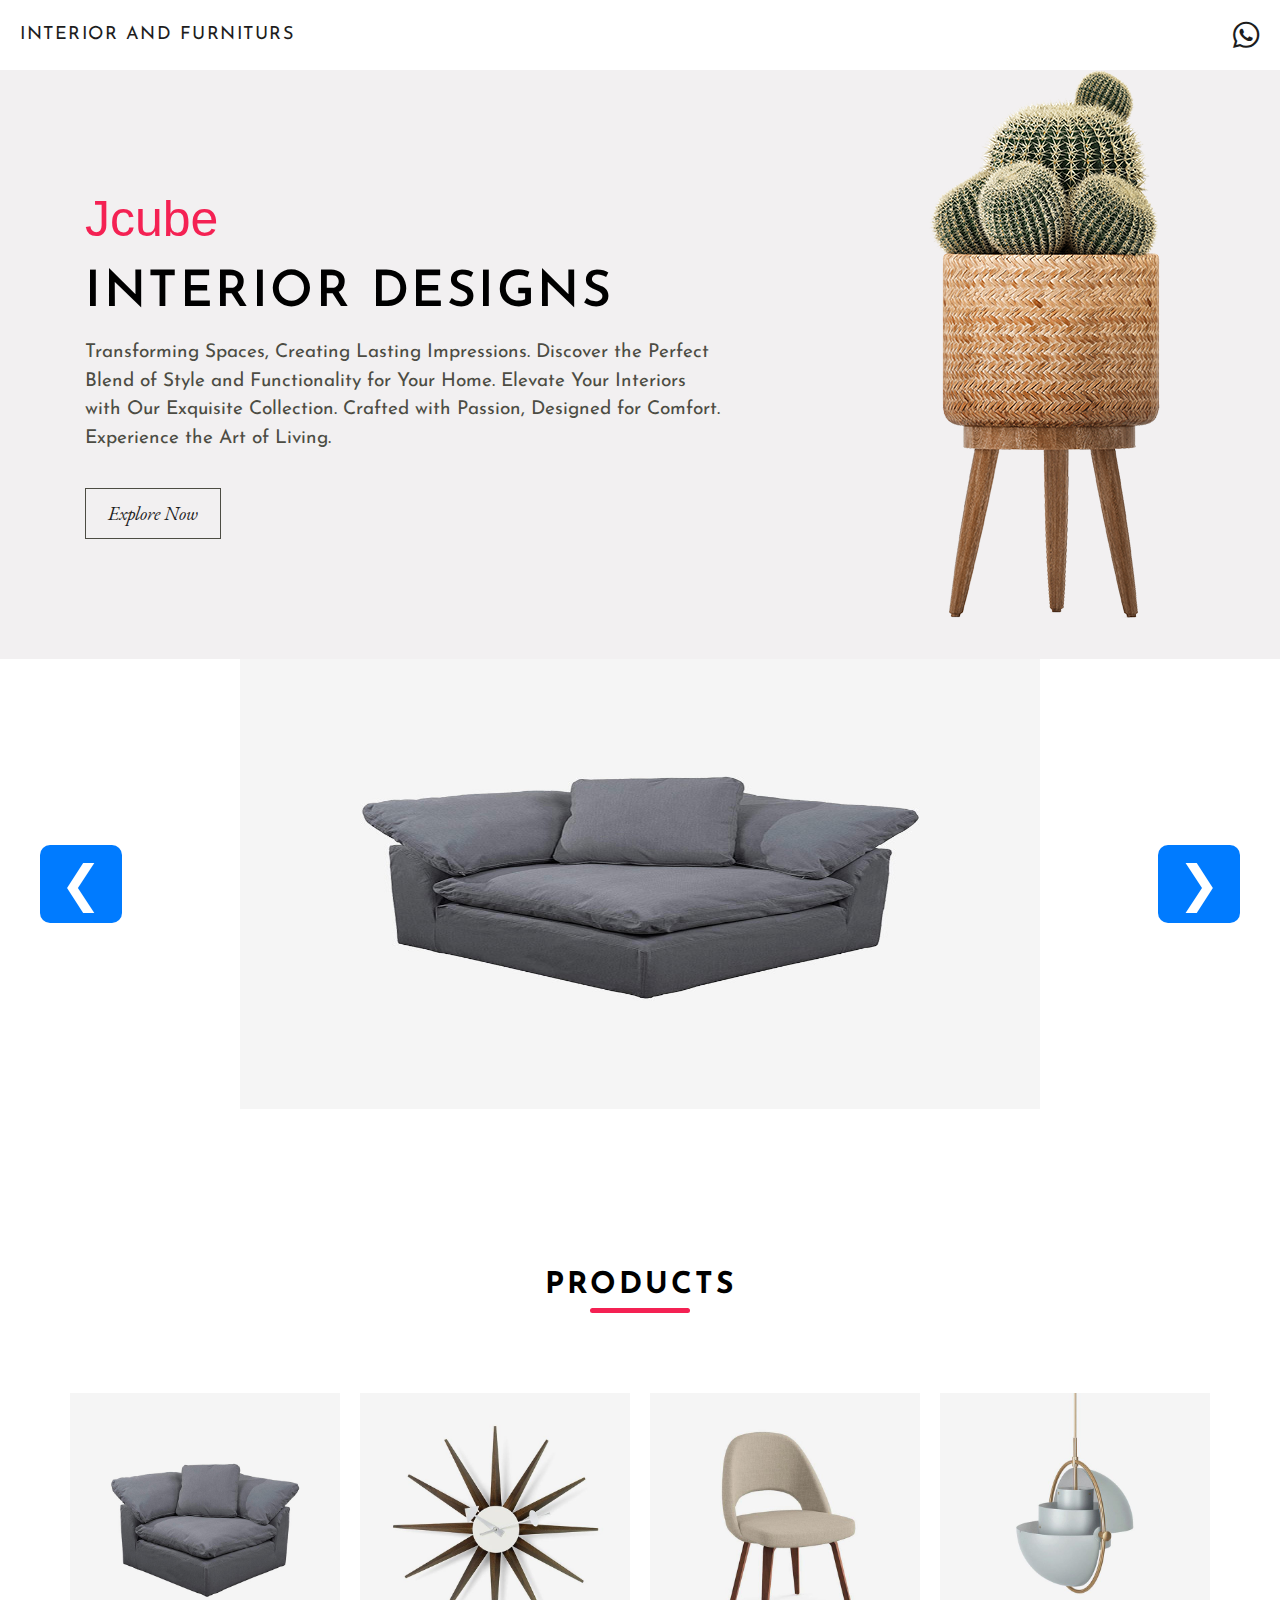
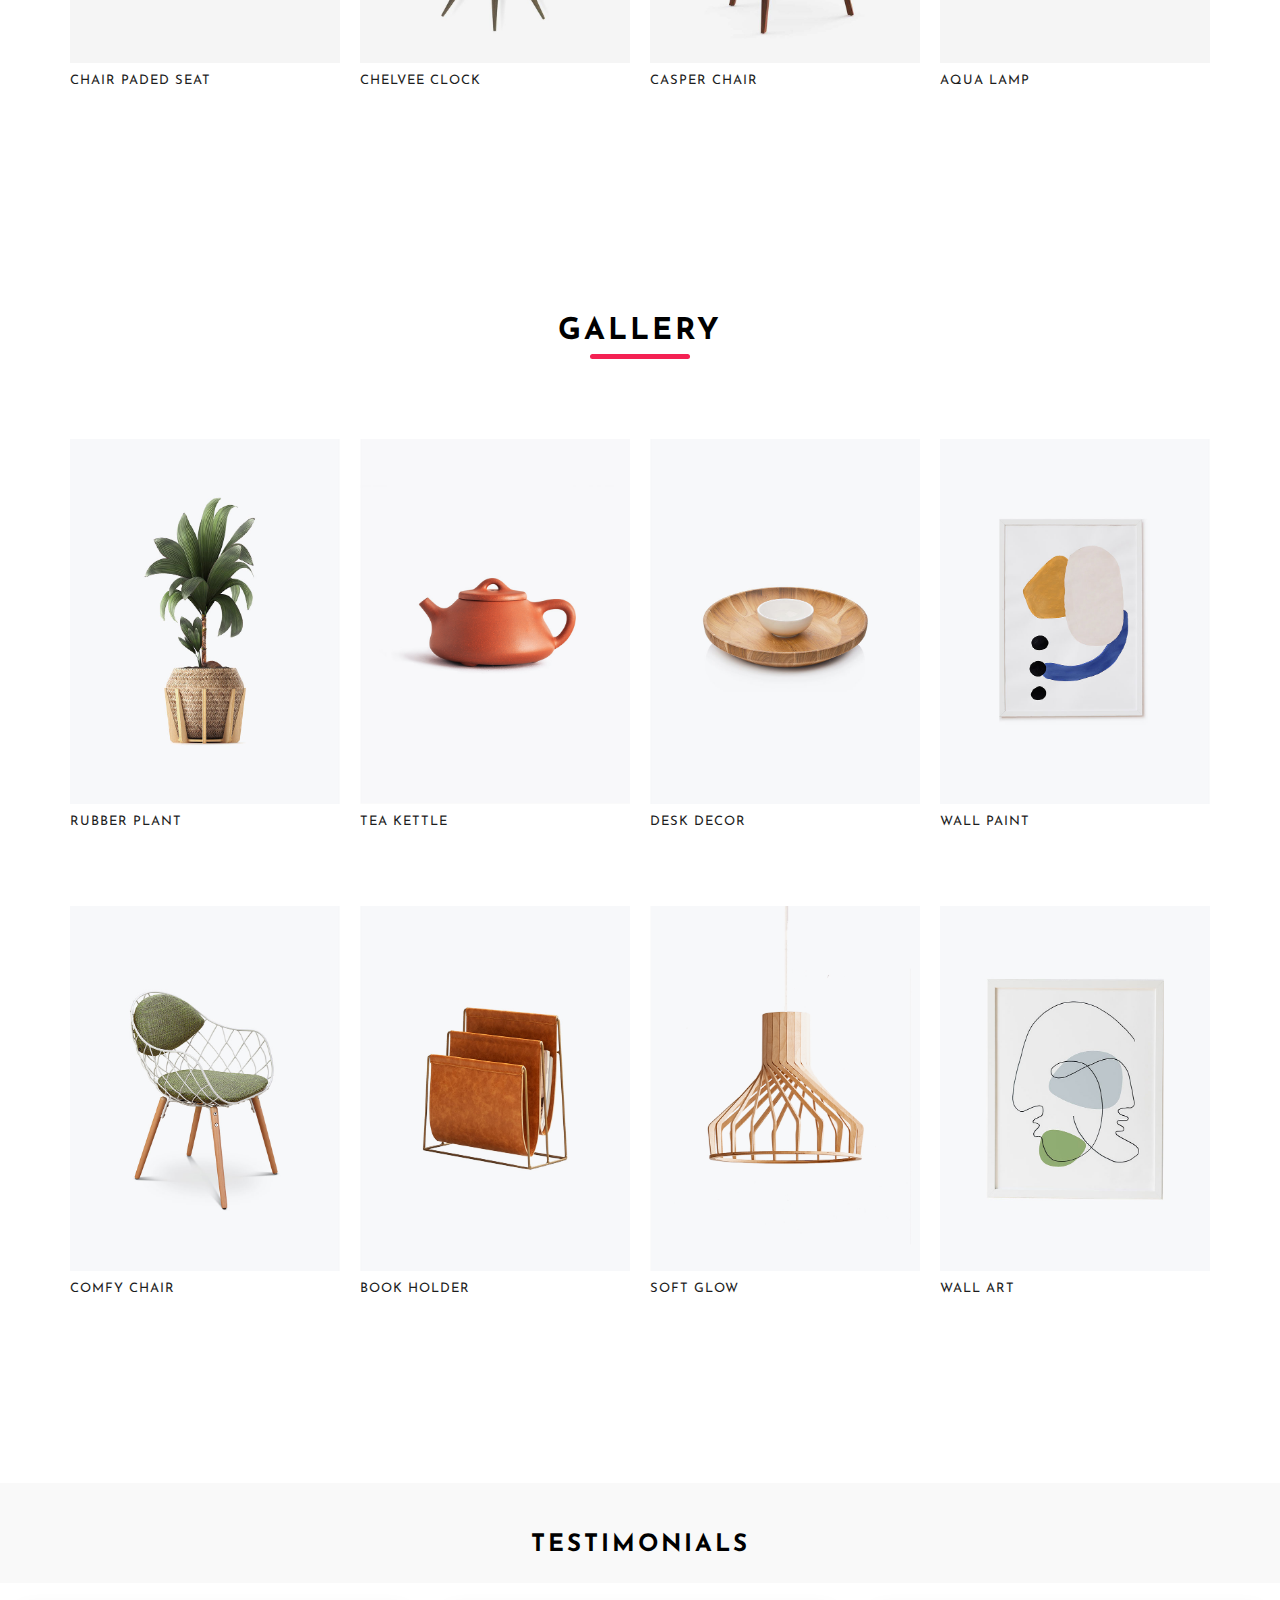
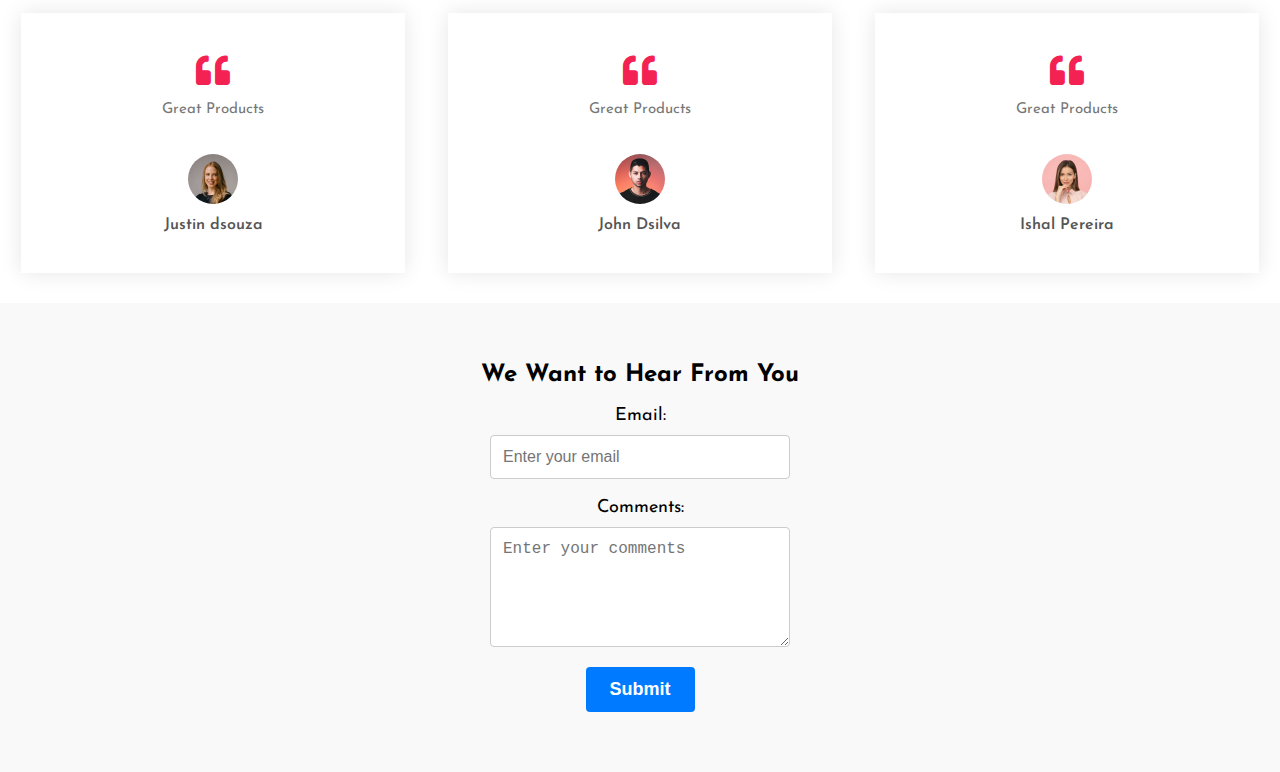
==== index.html @ 673b2a17 "Initial commit" ====
<!DOCTYPE html>
<html lang="en">

<head>
    <meta charset="UTF-8">
    <meta name="viewport" content="width=device-width, initial-scale=1.0">
    <title>Furnish - Furniture & Interior Decoration</title>
    <link href="https://fonts.googleapis.com/css2?family=Josefin+Sans:wght@500;600&display=swap" rel="stylesheet">
    <link rel="stylesheet" href="https://cdnjs.cloudflare.com/ajax/libs/font-awesome/5.14.0/css/all.min.css">
    <script src="index.js" defer></script>
    <link rel="stylesheet" href="index.css">
    <script src="https://unpkg.com/swiper/swiper-bundle.min.js"></script>
<link rel="stylesheet" href="https://unpkg.com/swiper/swiper-bundle.min.css" />

</head>

<body>
    <div class="container">
        <div class="navbar">
          <a class="logo" href="index.html">Interior and Furniturs</a>
          <ul class="nav-list">
            <li><a href="https://wa.me/1234567890" target="_blank"><i class="fab fa-whatsapp"></i></a></li>
          </ul>
        </div>
      </div>
      

        <div class="hero">
            <div class="row">
                <div class="hero-info">
                    <h5 class="timeless">Jcube</p>
                        <h1>Interior Designs</h1>
                        <p>Transforming Spaces, Creating Lasting Impressions. Discover the Perfect Blend of Style and Functionality for Your Home. Elevate Your Interiors with Our Exquisite Collection. Crafted with Passion, Designed for Comfort. Experience the Art of Living.</p>
                        <a href="" class="btn">Explore Now</a>
                </div>
                <div class="hero-image">
                    <img src="images/hero-image.png">
                </div>
            </div>
        </div>


    <!-- Vedio -->

   
        <div class="slideshow-container">
            <button class="prev-button" onclick="plusDivs(-1)">&#10094;</button>
            <button class="next-button" onclick="plusDivs(1)">&#10095;</button>
            <img class="mySlides" src="images/featured-1.jpg">
            <img  class="mySlides" src="images/featured-2.jpg">
            <img class="mySlides" src="images/featured-3.jpg">
            <img class="mySlides" src="images/featured-4.jpg">
            <!-- <video class="mySlides" src="video/video-1.mp4" controls></video>
            <video class="mySlides" src="video/video-2.mp4" controls></video>
            <video class="mySlides" src="video/video-3.mp4" controls></video>
            <video class="mySlides" src="video/video-4.mp4" controls></video> -->
          </div>     
      

    <!-- FEATURED PRODUCTS -->

        <h2 class="title">Products</h2>
        <div class="medium-container">
            <div class="row">
                <div class="col-4">
                    <img src="images/featured-1.jpg">
                    <h4>Chair Paded Seat</h4>
                </div>
                <div class="col-4">
                    <img src="images/featured-2.jpg">
                    <h4>Chelvee Clock</h4>
                </div>
                <div class="col-4">
                    <img src="images/featured-3.jpg">
                    <h4>Casper Chair</h4>
                </div>
                <div class="col-4">
                    <img src="images/featured-4.jpg">
                    <h4>Aqua Lamp</h4>
                </div>
            </div>
        </div>
   

    <!-- LASTEST PRODUCTS -->
        <h2 class="title">Gallery</h2>
        <div class="medium-container">
            <div class="row">
                <div class="col-4">
                        <img src="images/shop-1.jpg">
                        <h4>Rubber Plant</h4>
                    </a>
                </div>
                <div class="col-4">
                        <img src="images/shop-2.jpg">
                        <h4>Tea Kettle</h4>
                    </a>
                </div>
                <div class="col-4">
                        <img src="images/shop-3.jpg">
                        <h4>Desk Decor</h4>
                    </a>
                </div>
                <div class="col-4">
                        <img src="images/shop-4.jpg">
                        <h4>Wall Paint</h4>
                    </a>
                </div>
            </div>
            <div class="row">
                <div class="col-4">
                   
                        <img src="images/shop-5.jpg">
                        <h4>Comfy Chair</h4>
                    </a>
                </div>
                <div class="col-4">
               
                        <img src="images/shop-6.jpg">
                        <h4>Book Holder</h4>
                    </a>
                </div>
                <div class="col-4">
                        <img src="images/shop-7.jpg">
                        <h4>Soft Glow</h4>
                    </a>
                </div>
                <div class="col-4">
                        <img src="images/shop-8.jpg">
                        <h4>Wall Art</h4>
                        
            </div>
        </div>
        </div>


    <!-- OFFER SECTION -->


    <!-- TESTIMONIAL -->

    <section class="testimonials">
         <h2>Testimonials</h2>
        <div class="testimonials-content">
            <div class="row">
                <div class="col-3">
                    <i class="fas fa-quote-left"></i>
                    <p>Great Products</p>
                
                    <img src="images/user-1.png">
                    <h3>Justin dsouza</h3>
                </div>
                <div class="col-3">
                    <i class="fas fa-quote-left"></i>
                    <p>Great Products</p>
                    <img src="images/user-2.png">
                    <h3>John Dsilva</h3>
                </div>
                <div class="col-3">
                    <i class="fas fa-quote-left"></i>
                    <p>Great Products</p>
                    <img src="images/user-3.png">
                    <h3>Ishal Pereira</h3>
                </div>
            </div>
        </div>
    </section>
  

    <!-- FOOTER SECTION -->
    <footer>
        <footer>
            <div class="contact-section">
              <h3>We Want to Hear From You</h3>
              <form class="contact-form" action="/contact" method="post">
                <label for="email">Email:</label>
                <input type="email" id="email" name="email" placeholder="Enter your email" pattern="[a-zA-Z0-9._%+-]+@[a-zA-Z0-9.-]+\.[a-zA-Z]{2,}$" required>
                <label for="comments">Comments:</label>
                <textarea id="comments" name="comments" placeholder="Enter your comments"></textarea>
                <button type="submit">Submit</button>
              </form>
            </div>
          </footer>
          
    </footer>
</body>

</html>
---- index.css ----
* {
    margin: 0;
    padding: 0;
    box-sizing: border-box;
}

@font-face {
    font-family: "TheGwatmey";
    src: url('textfonts/TheGwathmey.woff') format('woff');
}

@font-face {
    font-family: "EBGaramondItalic";
    src: url('textfonts/EBGaramond-Italic.woff') format('woff');
}

html {
    font-size: 10px;
    font-family: "Josefin Sans", sans-serif;
}

:root {
    --primary-color: #1d1d1d;        
}

.container,
.small-container,
.medium-container {
    width: 100%;
    max-width: 130rem;
    margin: auto;
    padding: 0 2rem;
}

.small-container {
    max-width: 100rem;
}

.medium-container {
    max-width: 120rem;
}

ul {
    list-style: none;
}

a {
    text-decoration: none;
    color: var(--primary-color);
}

/* HEADER */

.navbar .logo {
    font-size: 1.8rem;
}

.navbar {
    display: flex;
    align-items: center;
    justify-content: space-between;
    padding: 2rem 0;
    height: 7rem;
}

.nav-list {
    display: flex;
}

.nav-list li:not(:last-child) {
    margin-right: 5rem; 
}

.navbar a {
    font-size: 1.2rem;
    text-transform: uppercase;
    letter-spacing: 1.5px;
}

.navbar a {
    transition: opacity .3s;
}

.navbar a:hover {
    opacity: .6;
}

.navbar div svg:not(:last-child) {
    margin-right: 1.5rem;
}

.menu-toggle {
    font-size: 2.2rem;
    color: #ddd;
    cursor: pointer;
    display: none;
    z-index: 1000;
}

.timeless {
    font-size: 5rem;
    color: #f42153;
    font-family: Arial, Helvetica, sans-serif;
    font-weight: normal;
}

.row {
    display: flex;
    justify-content: space-around;
    align-items: center;
    flex-wrap: wrap;
}

.hero {
    background-color: #f2f0f1;
}

.col-2 {
    flex-basis: 50%;
    min-width: 30rem;
}

.hero-info {
    flex-basis: 50%;
    align-self: flex-start;
    padding: 12rem 0;
    min-width: 30rem;
}

.hero-image {
    min-width: 30rem;
}

.col-2 img,
.hero-image img {
    max-width: 100%;
    text-align: center;
}

h1 {
    font-size: 5rem;
    font-weight: 600;
    text-transform: uppercase;
    letter-spacing: .25rem;
    margin: 2rem 0;
}

.hero p,
.offer p {
    font-size: 1.9rem;
    color: #4c4c43;
    margin: 2rem 0;
    line-height: 1.5;
}

.btn {
    display: inline-block;
    border: .1rem solid #4c4c43;
    padding: 1.2rem 2.2rem;
    margin-top: 1.5rem;
    font-size: 1.9rem;
    font-family: "EBGaramondItalic";
    transition: all .3s;
}

.btn:hover {
    background-color: #4c4c43;
    color: #f2f0f1;
}

.navbar svg {
    cursor: pointer;
}

.menu-icon {
    width: 2.6rem;
    margin-left: 2rem;
    display: none;
}

/* FEATURED CATEGORIES */

.categories {
    margin: 7rem 0;
}

.col-3 {
    flex-basis: 30%;
    min-width: 25rem;
    margin-bottom: 3rem;
}

.col-3 img {
    width: 100%;
}

/* FEATURED CATEGORIES */

.featured {
    margin: 10rem 0;
}

.col-4 {
    flex-basis: 25%;
    min-width: 20rem;
    padding: 1rem;
    margin-bottom: 5rem;
    transition: transform .5s;
}

.col-4 img {
    width: 100%;
}

h2 {
    font-size: 3rem;
    text-transform: uppercase;
    letter-spacing: .3rem;
}

.title {
    text-align: center;
    margin: 15rem auto 7rem;
    line-height: 1.8;
    position: relative;
}

.title::after {
    content: '';
    position: absolute;
    left: 50%;
    transform: translateX(-50%);
    bottom: 0;
    height: .5rem;
    width: 10rem;
    background-color: #f42153;
    border-radius: .5rem;
}

h4 {
    font-weight: normal;
    text-transform: uppercase;
    letter-spacing: .1rem;
    font-size: 1.3rem;
    color: #1d1d1d;
    margin: .8rem 0;
}

.col-4 p {
    font-size: 1.4rem;
    margin: .5rem 0;
}

.rating .fas {
    color: #f42153;
    font-size: 1.4rem;
}

.col-4:hover {
    transform: translateY(-.5rem);
}

/* LASTEST PRODUCTS */

small {
    font-family: "EBGaramondItalic";
    color: #4c4c43;
    font-size: 2rem;
    text-align: center;
    display: block;
}

.latest-products h2 {
    margin: 0;
    margin: 1.5rem 0 7rem;
}



/* TESTIMONIALS */

.testimonials {
    padding-top: 10rem;
}

.testimonials .col-3 {
    text-align: center;
    padding: 4rem 2rem;
    box-shadow: 0 0 2rem 0px rgba(0,0,0,0.1);
    cursor: pointer;
    transition: transform 0.5s;
}

.testimonials .col-3:hover {
    transform: translateY(-10px);
}

.testimonials .col-3 img {
    width: 5rem;
    margin-top: 2rem;
    border-radius: 50%;
}

.fas.fa-quote-left {
    font-size: 3.4rem;
    color: #f42153;
}

.col-3 p {
    font-size: 1.5rem;
    line-height: 1.5;
    margin: 1.2rem 0;
    color: #777;
}

.testimonials .col-3 h3 {
    font-weight: 600;
    color: #555;
    font-size: 1.6rem;
    margin-top: 1rem;
}



/* FOOTER */

footer {
    padding: 6rem 0 2rem;
    background-color: #f2f0f1;
}

footer h4 {
    font-size: 1.8rem;
    margin-bottom: 2.2rem;
}

footer p,
footer a {
    font-size: 1.7rem;
    color: rgb(139, 134, 134);
}

footer a {
    display: inline-block;
    margin-bottom: 1.7rem;
    transition: color .3s;
}

footer a:hover {
    color: var(--primary-color);
}

.footer-col-1,
.footer-col-2,
.footer-col-3,
.footer-col-4 {
    min-width: 25rem;
    margin-bottom: 3rem;
}

footer img {
    width: 18rem;
    margin-bottom: 2rem;
}

.footer-col-1 {
    flex-basis: 30%;
}

.footer-col-1 .logo {
    font-size: 1.8rem;
    text-transform: uppercase;
    color: var(--primary-color);
}

.row {
    align-items: flex-start;
}

.social_icons {
    font-size: 1.9rem;
}

.social_link {
    margin-right: 1.4rem;
    transition: color .3s;
}

.social_link:hover {
    color: var(--primary-color);
}

/*                        SHOP PAGE                        */
/* 
.row-2 {
    justify-content: space-between;
    margin: 10rem auto 5rem;
}

select {
    padding: .6rem;
    border: .1rem solid #555;
    outline: none;
    background: transparent;
}

.pagination span {
    display: inline-block;
    height: 4rem;
    width: 4rem;
    line-height: 4rem;
    border: 1px solid #555;
    font-size: 1.5rem;
    text-align: center;
    margin-left: 1rem;
    cursor: pointer;
    transition: all .3s;
}

.pagination span:hover {
    background-color: #f42153;
    border-color: #f42153;
    color: #fff;
}

/* ASSURANCE SECTION 

.assurance .col-4:hover {
    transform: translateY(0);
}

.assurance img {
    width: 5rem;
}

.assurance p {
    text-transform: uppercase;
    font-size: 1.6rem;
    margin-top: 1.5rem;
    font-weight: 500;
    letter-spacing: .1rem;
    color: var(--primary-color);
}



/*                          SINGLE PRODUCT PAGE                      

.single-product {
    margin-top: 7rem;
}

.single-product h1 {
    font-size: 4rem;
}

.single-product p {
    font-size: 1.9rem;
    color: #555;
    line-height: 1.5;
}

.single-product .col-2 img {
    padding: 0;
}

.single-product .col-2 {
    padding: 2rem;
}

.order {
    display: flex;
    flex-wrap: wrap;
    align-items: center;
    margin-top: 5rem;
}

.single-product select {
    color: var(--primary-color);
    margin-right: 2rem;
    margin-bottom: 2rem;
    display: inline-block;
    border: .1rem solid #ddd;
    padding: .5rem 2rem;
    font-size: 1.9rem;
    font-family: "Josefin Sans", sans-serif;
    height: 5.5rem;
}

.single-product .btn {
    margin: 0;
    margin-bottom: 2rem;
    height: 5.5rem;
}

.wish {
    display: inline-block;
    margin-top: 1rem;
    font-size: 1.9rem;
    font-family: "EBGaramondItalic";
}

.wish svg {
    margin-right: 1rem;
}

.other-details {
    display: flex;
    flex-direction: column;
    align-items: flex-start;
    margin-top: 4rem;
}

.other-details h4 {
    margin: 1rem 0;
    font-weight: 600;
    letter-spacing: .2rem;
}

.other-details span {
    font-family: "EBGaramondItalic";
    font-weight: normal;
    font-size: 1.6rem;
    color: #777;
    text-transform: capitalize;
    margin-left: 1.5rem;
}

.view-more {
    font-size: 2rem;
}


/*                          ACCOUNT PAGE                       
footer.bg-white {
    background-color: #fff;
}

.account {
    padding: 5rem 0;
    background-color: #f2f0f1;
}

.form-container {
    font-size: 2rem;
    background-color: #fff;
    width: 30rem;
    height: 40rem;
    text-align: center;
    position: relative;
    padding: 2rem 0;
    margin: auto;
    box-shadow: 0 0 2rem 0 rgba(0,0,0,0.1);
    overflow: hidden;
}

.form-container span {
    display: inline-block;
    font-weight: bold;
    padding: 0 1rem;
    color: #555;
    cursor: pointer;
    width: 10rem;
}

.form-btn {
    display: inline-block;
}

.form-container form {
    max-width: 30rem;
    padding: 0 2rem;
    position: absolute;
    top: 11rem;
    transition: transform 1s;
}

form input {
    font-size: 1.6rem;
    width: 100%;
    height: 3.5rem;
    margin: 1.5rem 0;
    padding: 2rem 1rem;
    border: 1px solid #ddd;
    outline: none;
    font-family: "Josefin Sans", sans-serif;
}

form .btn {
    width: 100%;
    border: none;
    cursor: pointer;
    margin: 1rem 0;
    outline: none;
}

#LoginForm {
    left: -30rem;
}

#RegForm {
    left: 0;
}

form a {
    font-size: 1.5rem;
}

#Indicator {
    width: 10rem;
    border: none;
    background-color: #4c4c43;
    height: .3rem;
    margin-top: .8rem;
    transform: translateX(10rem);
    transition: transform 1s;
}
*/
/* MEDIA QUERIES */

@media only screen and (max-width: 800px) {

   .menu-toggle {
       display: block;
   }

   .fa-bars {
       color: var(--primary-color);
   }

   .fa-times {
       display: none;
   }

    .nav-list {
       background-color: #4c4c43;
       position: fixed;
       top: 0;
       left: 0;
       width: 100%;
       min-height: 100vh;
       flex-direction: column;
       justify-content: center;
       align-items: center;
       transform: translateY(-100%);
       transition: transform .5s;
       z-index: 100;
   }

    .nav-list li:not(:last-child) {
        margin-right: 0;
    }

    .nav-list li {
        margin: 3.5rem 0;
    }

    .menu-toggle.show .fa-bars {
        display: none;
    }

    .menu-toggle.show .fa-times {
        display: block;
    }

    .nav-list.show {
        transform: translateY(0);
    }

    .navbar a {
        color: #e3ebf0;
    }

    .logo {
        color: var(--primary-color) !important;
    }

    .navbar svg {
        display: none;
    }

    .footer-col-1 p {
        line-height: 1.4;
    }
}


@media screen and (max-width: 600px) {
    .row {
        text-align: center;
    }

    .offer .col-2:last-child {
        padding-left: 0;
        margin-top: 5rem;
    }

    .offer small {
        text-align: center;
    }

    .col-2, .col-3, .col-4 {
        flex-basis: 100%;
    }

    .single-product .row {
        text-align: left;
    }

    .single-product .col-2 {
        padding: 2rem 0;
    }

    .single-product h1 {
        font-size: 2.5rem;
    }

    .view-more {
        display: none;
    }
    
    .account .col-2:first-child {
        display: none;
    }
} 



@media screen and (max-width: 500px) {
    .row {
        text-align: center;
    }

    .offer .col-2:last-child {
        padding-left: 0;
        margin-top: 5rem;
    }

    .offer small {
        text-align: center;
    }

    .col-2, .col-3, .col-4 {
        flex-basis: 100%;
    }

    .single-product .row {
        text-align: left;
    }

    .single-product .col-2 {
        padding: 2rem 0;
    }

    .single-product h1 {
        font-size: 2.5rem;
    }

    .view-more {
        display: none;
    }
    
    .account .col-2:first-child {
        display: none;
    }
} */



/* video */
.slideshow-container {
    position: relative;
    max-width: 100%;
  }
  
.prev-button,
.next-button {
  position: absolute;
  top: 50%;
  transform: translateY(-50%);
  background-color: #007bff;
  color: #fff;
  border: none;
  border-radius: 10px;
  padding: 10px 20px;
  font-size: 18px;
  cursor: pointer;
}

.prev-button {
  left: 40px;
  /* text-align: end; */
  font-size: 50px;
}

.next-button {
  right: 40px;
  /* text-align:end; */
  font-size: 50px;
}

  .slideshow-container {
    position: relative;
    max-width: 100%;
    height: 450px; /* Set the desired height of the slideshow container */
  }
  
  .mySlides {
    position: absolute;
    left: 50%;
    top: 50%;
    transform: translate(-50%, -50%);
    width: 800px; /* Set the desired width of the videos */
    height: 450px; /* Set the desired height of the videos */
  }
  

/*------------------------------------------*/  
.testimonials h2{
    background-color: #f9f9f9; /* Set the desired background color */
    padding: 50px; /* Adjust the padding as needed */
    text-align: center;
    font-size: 24px; /* Set the desired font size */
    margin-bottom: 30px;
    height: 20px; 
     margin-top: 20px; /* Adjust the top margin as needed */
    /* margin-bottom: 10px;  */
  }


 /* --------------------------------------------*/
 footer {
    background-color: #f9f9f9;
    padding: 30px 0;
  }
  
  .contact-section {
    text-align: center;
  }
  
  .contact-section h3 {
    font-size: 24px;
    font-weight: bold;
    margin-bottom: 20px;
  }
  
  .contact-section form {
    display: flex;
    flex-direction: column;
    align-items: center;
  }
  
  .contact-section label {
    font-size: 18px;
    margin-bottom: 10px;
  }
  
  .contact-section input[type="email"],
  .contact-section textarea {
    width: 300px;
    padding: 12px;
    margin-bottom: 20px;
    border: 1px solid #ccc;
    border-radius: 4px;
    font-size: 16px;
  }
  
  .contact-section textarea {
    height: 120px;
  }
  
  .contact-section button {
    padding: 12px 24px;
    background-color: #007bff;
    color: #fff;
    border: none;
    border-radius: 4px;
    cursor: pointer;
    font-size: 18px;
    font-weight: bold;
  }
  
  .contact-section button:hover {
    background-color: #0069d9;
  }
  

  /*whsta*/
  .nav-list li a i {
    font-size: 30px; /* Adjust the font size to your desired icon size */
  }

  /*media qierys*/
  @media (max-width: 480px) {
  .container {
    max-width: 480px;
    /* Other styles specific to mobile screens */
}
}
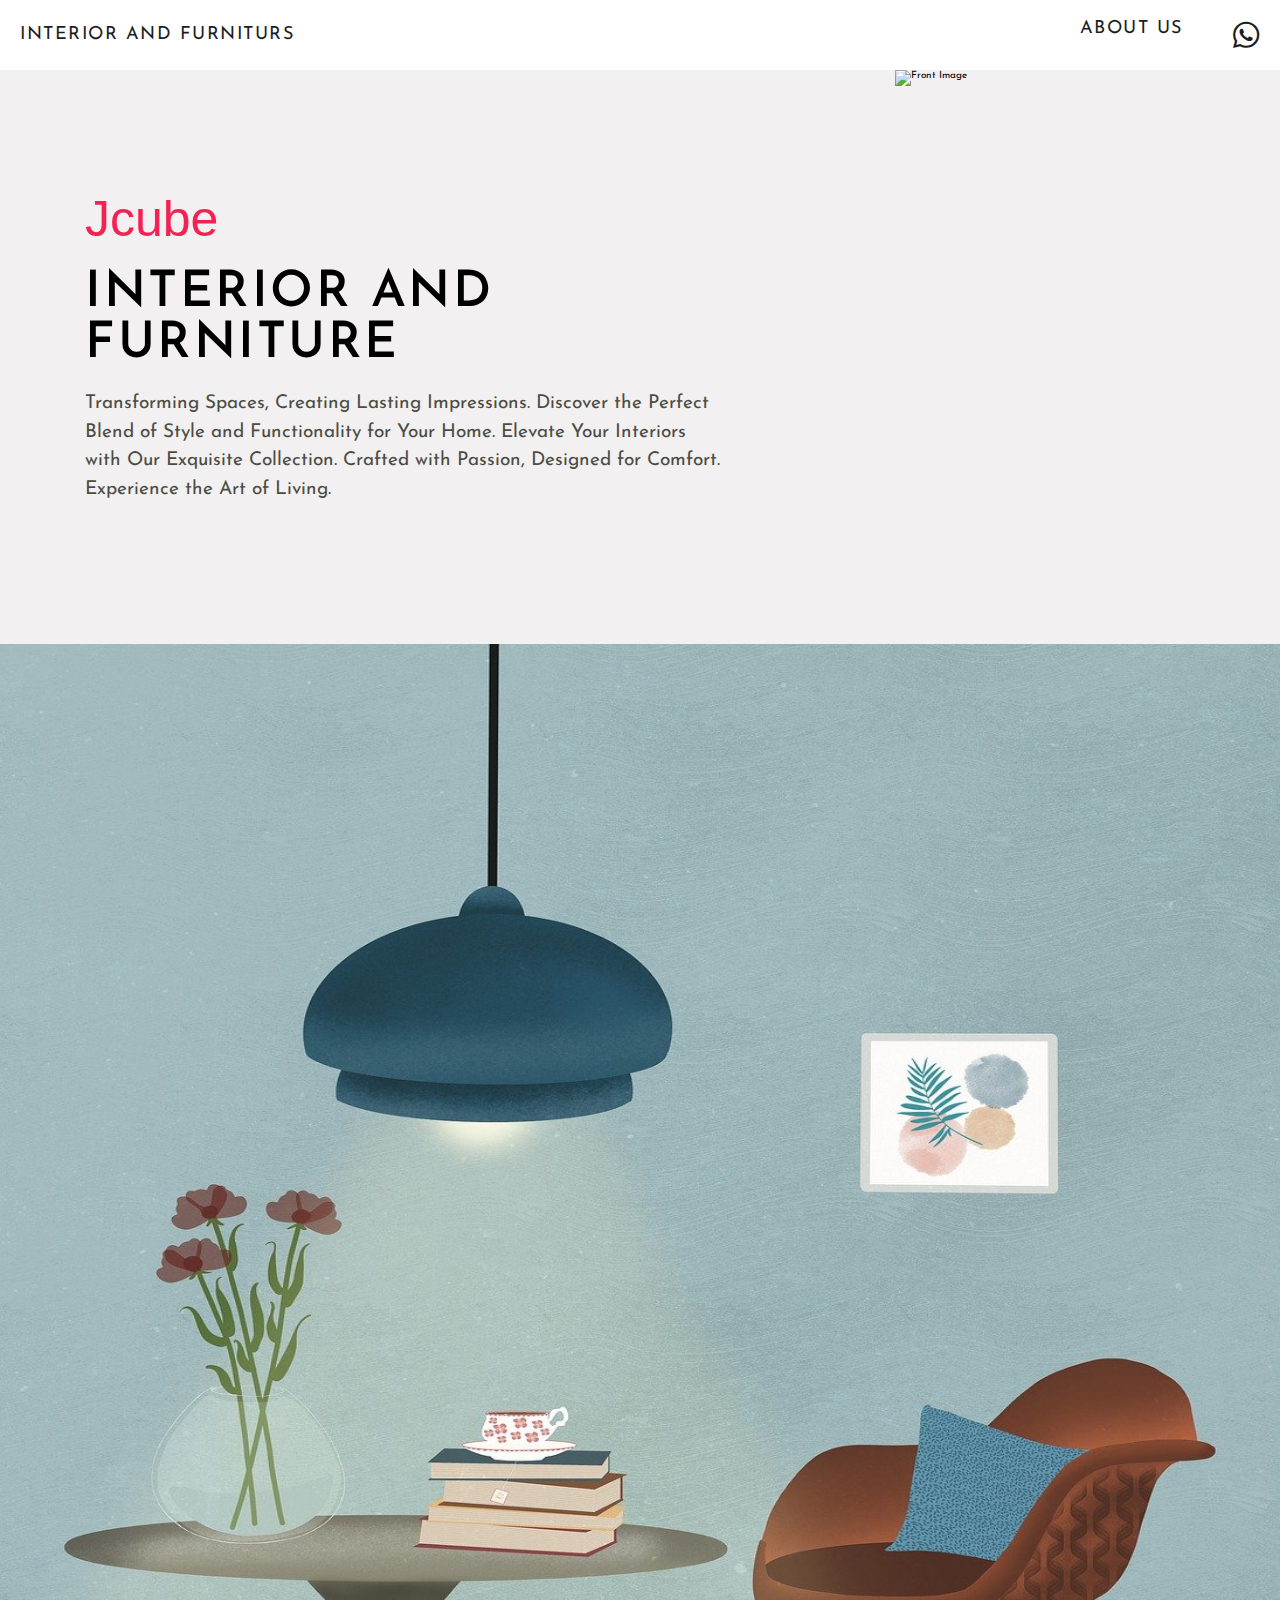
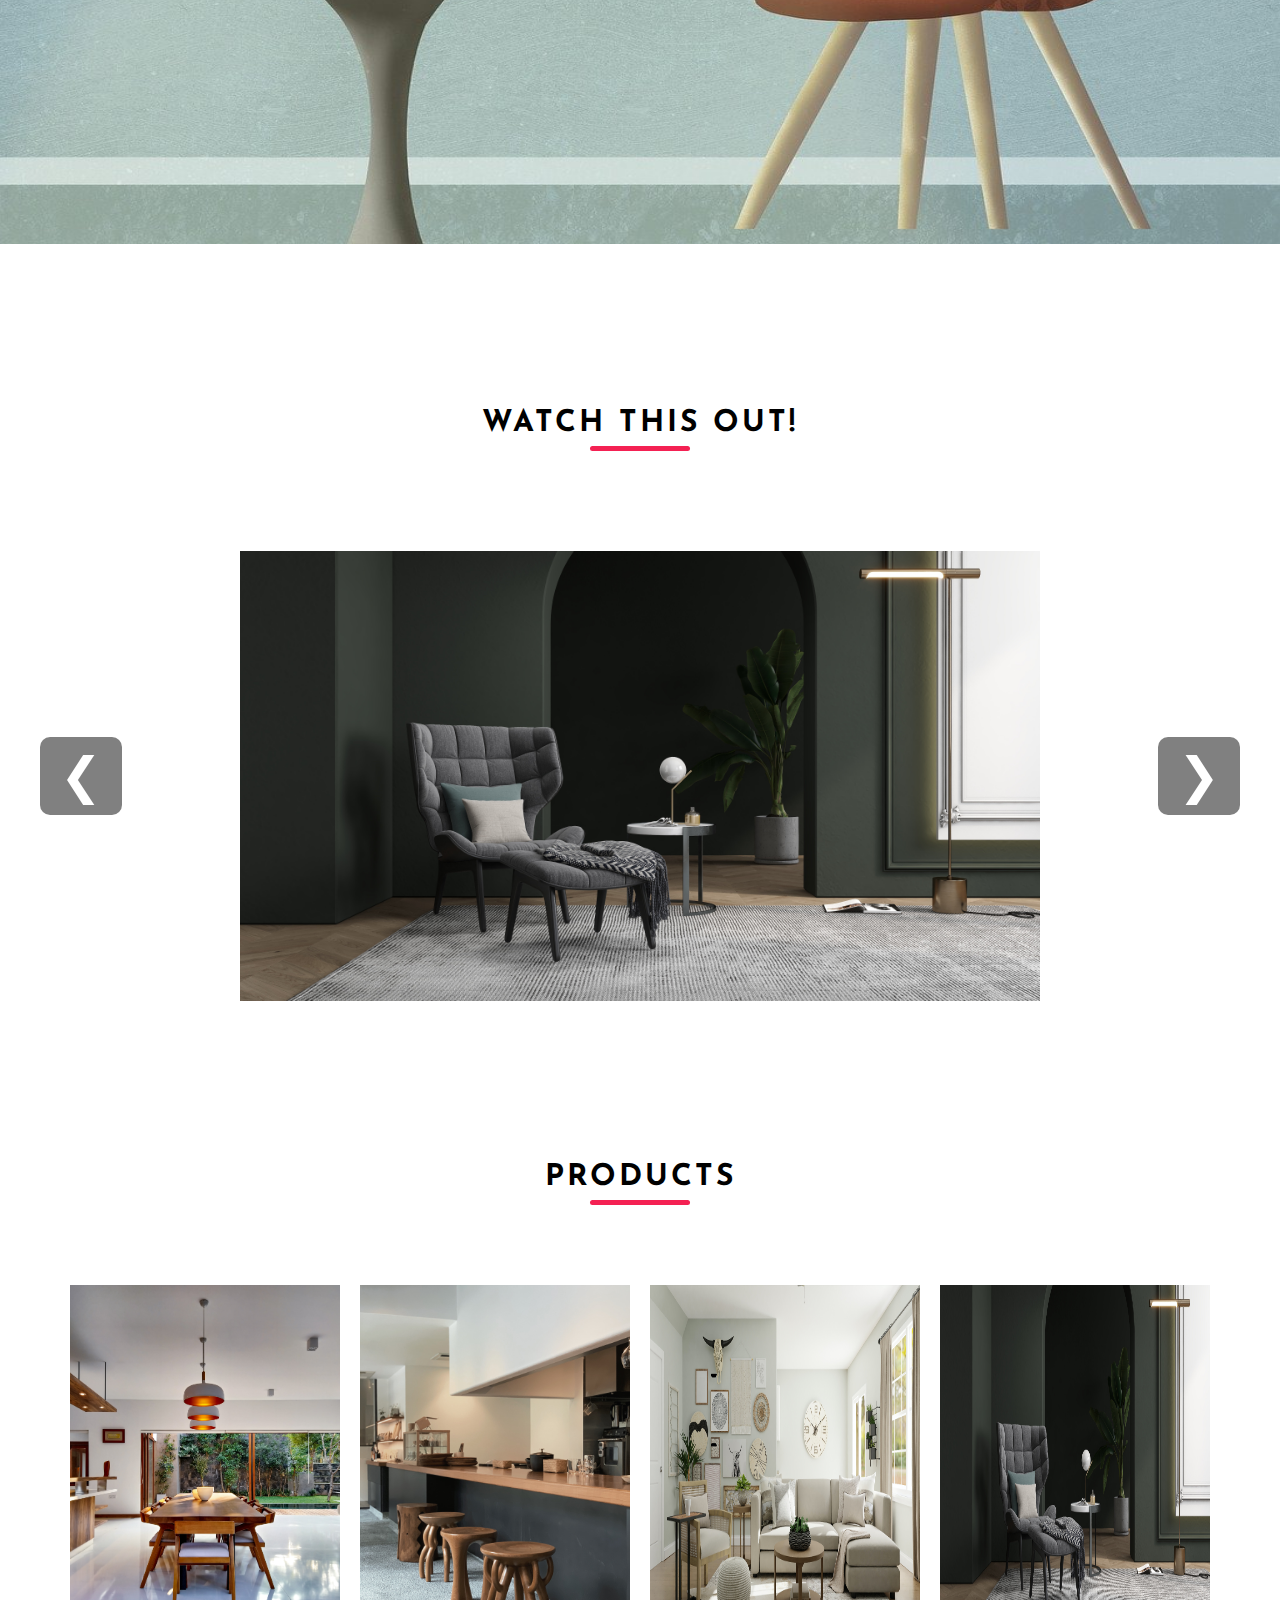
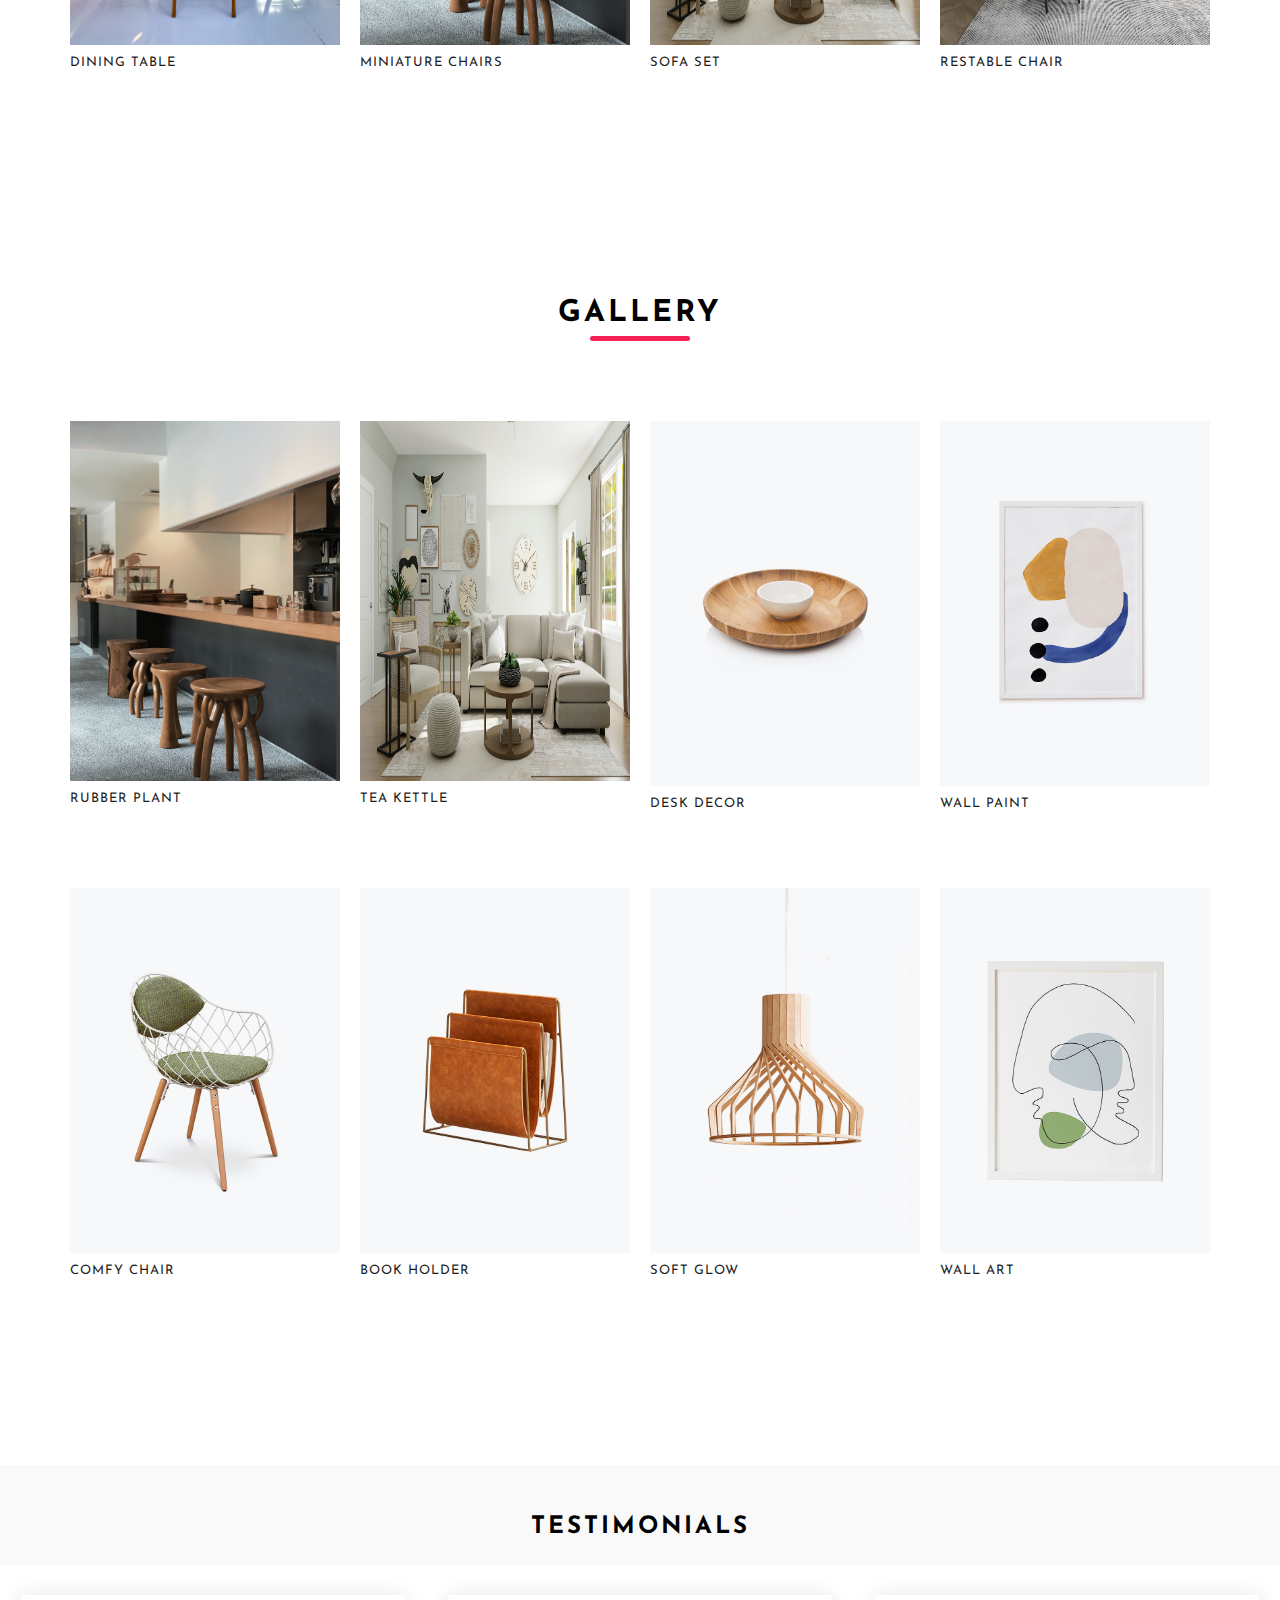
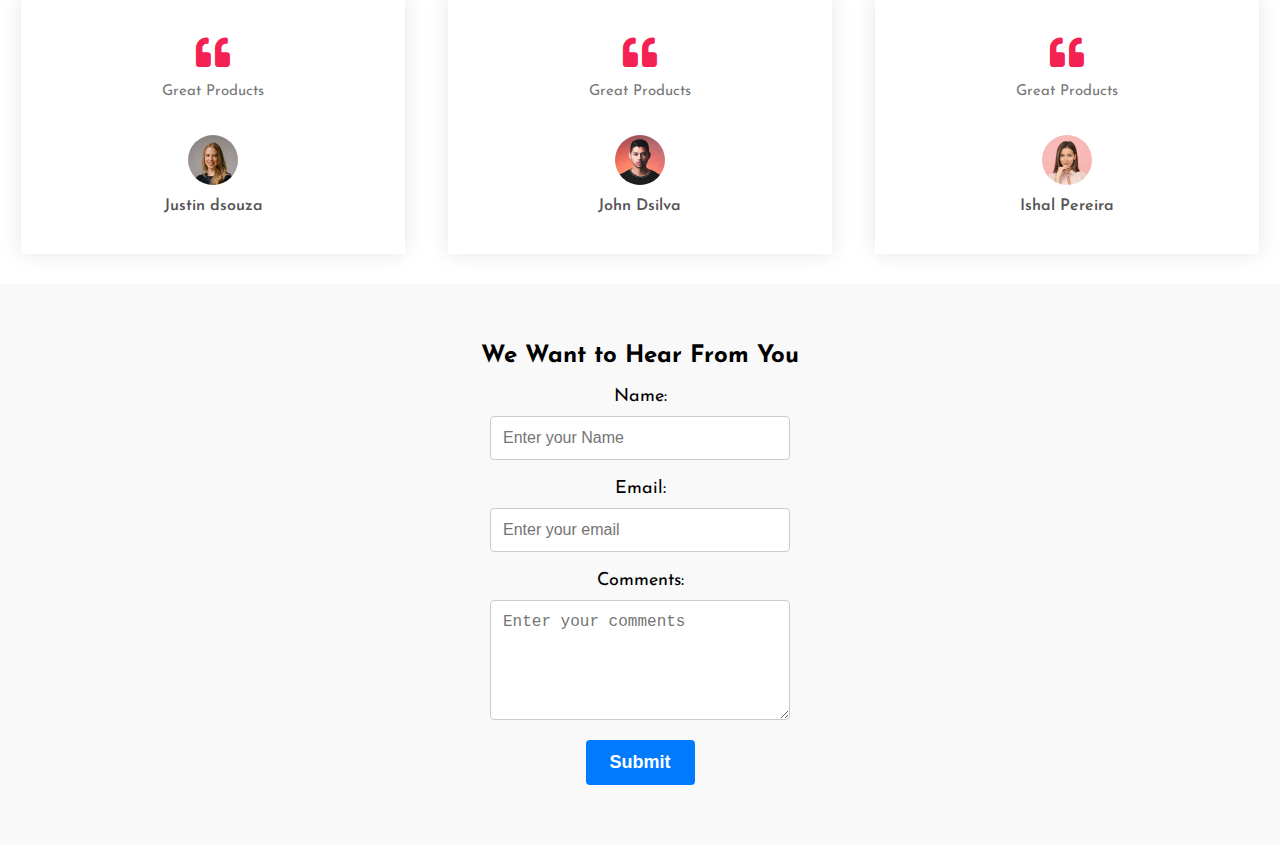
==== commit 527522d8: "Initial commit" ====
--- a/index.html
+++ b/index.html
@@ -8,7 +8,15 @@
     <link href="https://fonts.googleapis.com/css2?family=Josefin+Sans:wght@500;600&display=swap" rel="stylesheet">
     <link rel="stylesheet" href="https://cdnjs.cloudflare.com/ajax/libs/font-awesome/5.14.0/css/all.min.css">
     <script src="index.js" defer></script>
+    <script async src="https://www.googletagmanager.com/gtag/js?id=G-69XFX59R5Q"></script>
     <link rel="stylesheet" href="index.css">
+    <script>
+        window.dataLayer = window.dataLayer || [];
+        function gtag() { dataLayer.push(arguments); }
+        gtag('js', new Date());
+
+        gtag('config', 'G-69XFX59R5Q');
+    </script>
     <script src="https://unpkg.com/swiper/swiper-bundle.min.js"></script>
 <link rel="stylesheet" href="https://unpkg.com/swiper/swiper-bundle.min.css" />
 
@@ -18,38 +26,64 @@
     <div class="container">
         <div class="navbar">
           <a class="logo" href="index.html">Interior and Furniturs</a>
+         
           <ul class="nav-list">
+            <li><a class="logo"   href="info.html">About us</a></li>
             <li><a href="https://wa.me/1234567890" target="_blank"><i class="fab fa-whatsapp"></i></a></li>
           </ul>
         </div>
       </div>
+
+      <!-- ---- --->
+
       
 
+        
+
+        <!--  -->
         <div class="hero">
             <div class="row">
                 <div class="hero-info">
                     <h5 class="timeless">Jcube</p>
-                        <h1>Interior Designs</h1>
+                        <h1>Interior and Furniture</h1>
                         <p>Transforming Spaces, Creating Lasting Impressions. Discover the Perfect Blend of Style and Functionality for Your Home. Elevate Your Interiors with Our Exquisite Collection. Crafted with Passion, Designed for Comfort. Experience the Art of Living.</p>
-                        <a href="" class="btn">Explore Now</a>
+                        <!-- <a href="" class="btn">Explore Now</a> -->
                 </div>
                 <div class="hero-image">
-                    <img src="images/hero-image.png">
-                </div>
-            </div>
+                    <img src="images/front.jpg" alt="Front Image" width="550" height="550">
+
+                </div>
+            </div>
+        
+        </div>
+        <!-- -- -->
+     
+        <div class="hero1">
+            <div class="row1">
+                <div class="hero-info1">
+                    <!-- <h5 class="timeless">Jcube</p> -->
+                </div>
+                <div class="hero-image">
+                    <img src="images/flag10.jpg" alt="Front Image" width="1700" height="1200">
+
+                </div>
+            </div>
+        
         </div>
 
 
     <!-- Vedio -->
-
-   
+        <h2 class="title">Watch This Out!</h2>
         <div class="slideshow-container">
+            
+          
+          
             <button class="prev-button" onclick="plusDivs(-1)">&#10094;</button>
             <button class="next-button" onclick="plusDivs(1)">&#10095;</button>
-            <img class="mySlides" src="images/featured-1.jpg">
-            <img  class="mySlides" src="images/featured-2.jpg">
-            <img class="mySlides" src="images/featured-3.jpg">
-            <img class="mySlides" src="images/featured-4.jpg">
+            <!-- <img class="mySlides" src="images/flag1.jpg"> -->
+            <img  class="mySlides" src="images/flag2.jpg">
+            <!-- <img class="mySlides" src="images/flag5.jpg"> -->
+            <img class="mySlides" src="images/flag4.jpg">
             <!-- <video class="mySlides" src="video/video-1.mp4" controls></video>
             <video class="mySlides" src="video/video-2.mp4" controls></video>
             <video class="mySlides" src="video/video-3.mp4" controls></video>
@@ -63,20 +97,20 @@
         <div class="medium-container">
             <div class="row">
                 <div class="col-4">
-                    <img src="images/featured-1.jpg">
-                    <h4>Chair Paded Seat</h4>
-                </div>
-                <div class="col-4">
-                    <img src="images/featured-2.jpg">
-                    <h4>Chelvee Clock</h4>
-                </div>
-                <div class="col-4">
-                    <img src="images/featured-3.jpg">
-                    <h4>Casper Chair</h4>
-                </div>
-                <div class="col-4">
-                    <img src="images/featured-4.jpg">
-                    <h4>Aqua Lamp</h4>
+                    <img src="images/flag1.jpg">
+                    <h4>Dining table</h4>
+                </div>
+                <div class="col-4">
+                    <img src="images/flag5.jpg">
+                    <h4>Miniature chairs</h4>
+                </div>
+                <div class="col-4">
+                    <img src="images/flag4.jpg"  width="430" height="360">
+                    <h4>Sofa set</h4>
+                </div>
+                <div class="col-4">
+                    <img src="images/flag2.jpg" width="430 " height="360">
+                    <h4>Restable chair</h4>
                 </div>
             </div>
         </div>
@@ -87,12 +121,12 @@
         <div class="medium-container">
             <div class="row">
                 <div class="col-4">
-                        <img src="images/shop-1.jpg">
+                        <img src="images/flag5.jpg">
                         <h4>Rubber Plant</h4>
                     </a>
                 </div>
                 <div class="col-4">
-                        <img src="images/shop-2.jpg">
+                        <img src="images/flag4.jpg " height="360">
                         <h4>Tea Kettle</h4>
                     </a>
                 </div>
@@ -172,11 +206,13 @@
         <footer>
             <div class="contact-section">
               <h3>We Want to Hear From You</h3>
-              <form class="contact-form" action="/contact" method="post">
+              <form class="contact-form" action="/index" method="post">
+                <label for="name">Name:</label>
+                <input type="name" id="name" name="name" placeholder="Enter your Name " required>
                 <label for="email">Email:</label>
-                <input type="email" id="email" name="email" placeholder="Enter your email" pattern="[a-zA-Z0-9._%+-]+@[a-zA-Z0-9.-]+\.[a-zA-Z]{2,}$" required>
+                <input type="email" id="email" name="email" placeholder="Enter your email " pattern="[a-zA-Z0-9._%+-]+@[a-zA-Z0-9.-]+\.[a-zA-Z]{2,}$" required>
                 <label for="comments">Comments:</label>
-                <textarea id="comments" name="comments" placeholder="Enter your comments"></textarea>
+                <textarea id="message" name="message" placeholder="Enter your comments"></textarea>
                 <button type="submit">Submit</button>
               </form>
             </div>
--- a/index.css
+++ b/index.css
@@ -778,7 +778,7 @@
   position: absolute;
   top: 50%;
   transform: translateY(-50%);
-  background-color: #007bff;
+  background-color: grey;
   color: #fff;
   border: none;
   border-radius: 10px;
@@ -802,6 +802,7 @@
   .slideshow-container {
     position: relative;
     max-width: 100%;
+    margin-top: 100px;
     height: 450px; /* Set the desired height of the slideshow container */
   }
   
@@ -855,6 +856,15 @@
     margin-bottom: 10px;
   }
   
+  .contact-section input[type="name"],
+  .contact-section textarea {
+    width: 300px;
+    padding: 12px;
+    margin-bottom: 20px;
+    border: 1px solid #ccc;
+    border-radius: 4px;
+    font-size: 16px;
+  }
   .contact-section input[type="email"],
   .contact-section textarea {
     width: 300px;
@@ -896,4 +906,5 @@
     max-width: 480px;
     /* Other styles specific to mobile screens */
 }
-}+}
+
